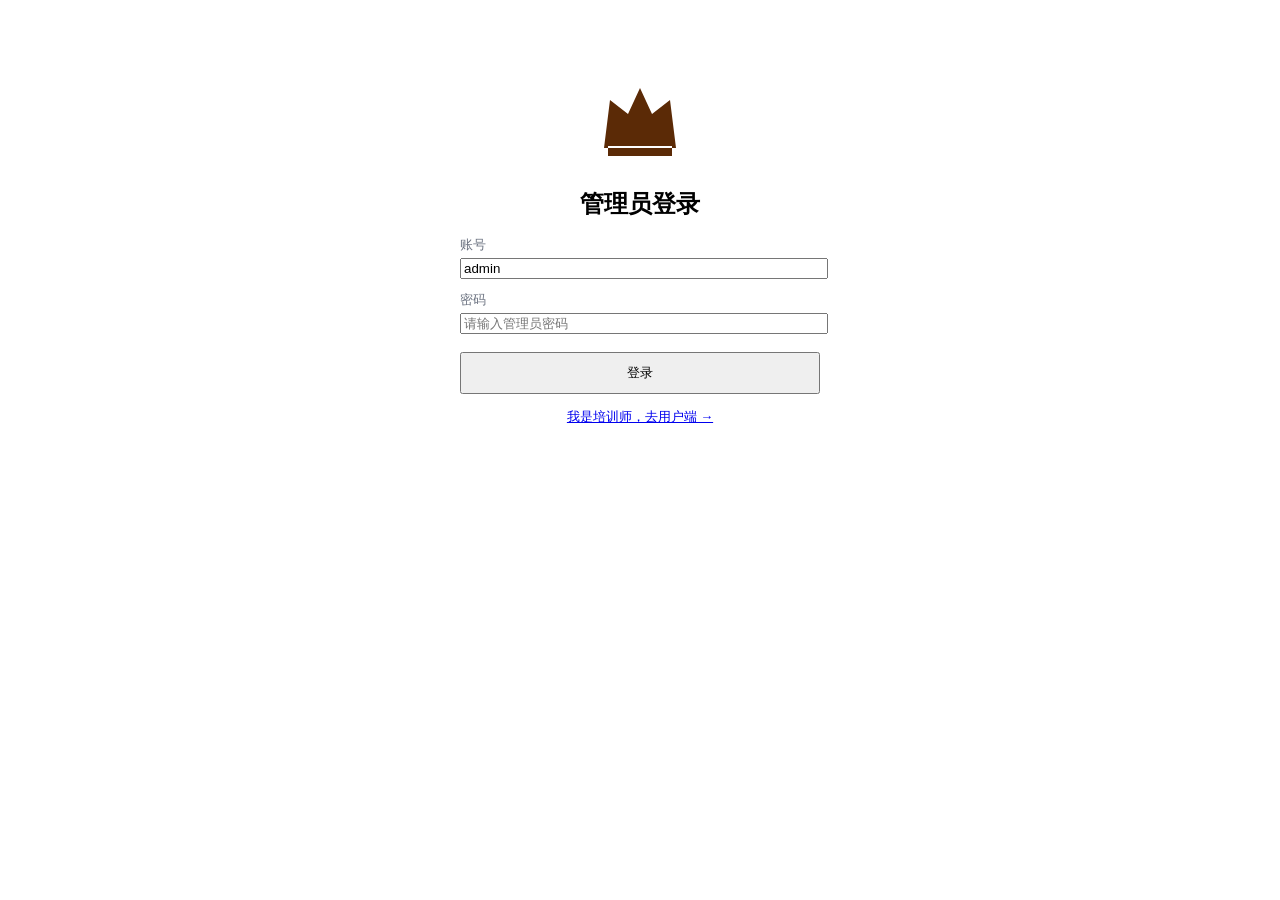
==== backend/static/login.html @ f0043792 "UI：磨砂玻璃卡片 + 紫粉橙渐变背景 + 登录页居中皇冠 LOGO" ====
<!DOCTYPE html>
<html lang="zh-CN">
<head>
<meta charset="UTF-8">
<meta name="viewport" content="width=device-width, initial-scale=1.0">
<title>管理员登录 · 培训师系统</title>
<link rel="stylesheet" href="/style.css">
<style>
.login-box { max-width: 360px; margin: 8vh auto; }
.login-box h2 { margin-bottom: 16px; text-align: center; }
.login-box label { display: block; margin-bottom: 12px; font-size: 13px; color: #6b7280; }
.login-box input { width: 100%; margin-top: 4px; }
.login-box .btn { width: 100%; padding: 10px; margin-top: 6px; }
.portal-link { text-align: center; margin-top: 14px; font-size: 13px; }
.login-logo { display: flex; justify-content: center; margin-bottom: 12px; }
.login-logo svg { width: 96px; height: 96px; }
</style>
</head>
<body>
<div class="card login-box">
  <div class="login-logo"><svg viewBox="0 0 24 24" fill="#5b2a06" aria-hidden="true"><path d="M3 19 L4.5 7 L9 10.5 L12 4 L15 10.5 L19.5 7 L21 19 Z M4 21 L20 21 L20 18.5 L4 18.5 Z"/></svg></div>
  <h2>管理员登录</h2>
  <label>账号 <input id="login-username" type="text" value="admin" autocomplete="username"></label>
  <label>密码 <input id="login-password" type="password" autocomplete="current-password" placeholder="请输入管理员密码"></label>
  <button id="login-submit" class="btn primary">登录</button>
  <div class="portal-link"><a href="/portal">我是培训师，去用户端 →</a></div>
</div>
<div id="toast" class="hidden"></div>
<script>
const $ = (s) => document.querySelector(s);
function toast(msg, isError = false) {
  const el = $('#toast');
  el.textContent = msg;
  el.className = isError ? 'error' : '';
  setTimeout(() => el.classList.add('hidden'), 3000);
}
async function doLogin() {
  try {
    const resp = await fetch('/api/login', {
      method: 'POST',
      headers: { 'Content-Type': 'application/json' },
      body: JSON.stringify({ username: $('#login-username').value.trim(), password: $('#login-password').value }),
    });
    const data = await resp.json();
    if (!resp.ok) throw new Error(data.msg || '登录失败');
    location.href = '/';
  } catch (e) {
    toast(e.message, true);
  }
}
$('#login-submit').addEventListener('click', doLogin);
$('#login-password').addEventListener('keydown', (e) => { if (e.key === 'Enter') doLogin(); });
</script>
</body>
</html>
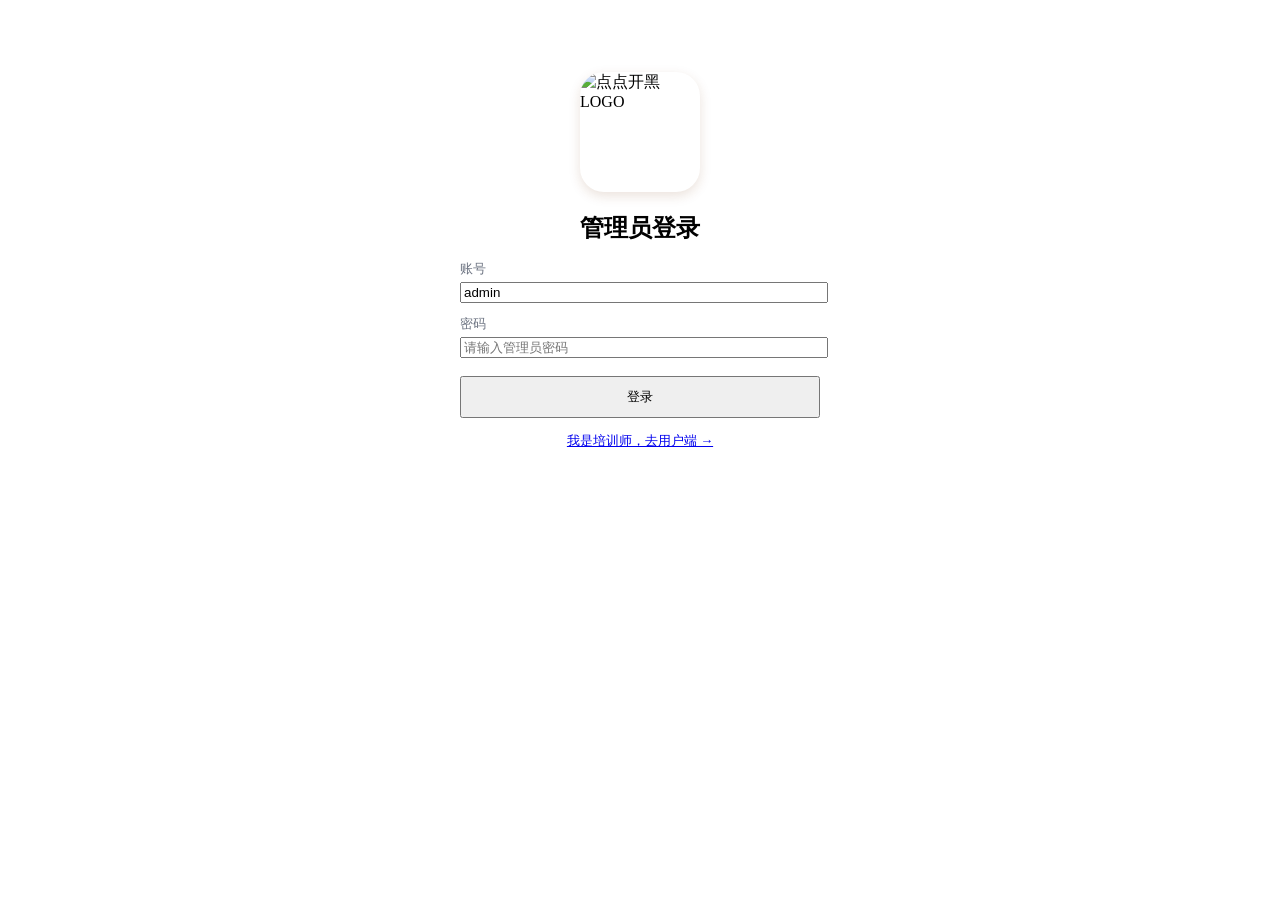
==== commit e11a3046: "原版 LOGO 居中显示 + 页脚装饰横线 + favicon（静态资源白名单补 logo.jpg）" ====
--- a/backend/static/login.html
+++ b/backend/static/login.html
@@ -4,6 +4,7 @@
 <meta charset="UTF-8">
 <meta name="viewport" content="width=device-width, initial-scale=1.0">
 <title>管理员登录 · 培训师系统</title>
+<link rel="icon" href="/logo.jpg" type="image/jpeg">
 <link rel="stylesheet" href="/style.css">
 <style>
 .login-box { max-width: 360px; margin: 8vh auto; }
@@ -13,12 +14,12 @@
 .login-box .btn { width: 100%; padding: 10px; margin-top: 6px; }
 .portal-link { text-align: center; margin-top: 14px; font-size: 13px; }
 .login-logo { display: flex; justify-content: center; margin-bottom: 12px; }
-.login-logo svg { width: 96px; height: 96px; }
+.login-logo-img { width: 120px; height: 120px; border-radius: 24px; box-shadow: 0 4px 12px rgba(122,62,18,.15); }
 </style>
 </head>
 <body>
 <div class="card login-box">
-  <div class="login-logo"><svg viewBox="0 0 24 24" fill="#5b2a06" aria-hidden="true"><path d="M3 19 L4.5 7 L9 10.5 L12 4 L15 10.5 L19.5 7 L21 19 Z M4 21 L20 21 L20 18.5 L4 18.5 Z"/></svg></div>
+  <div class="login-logo"><img src="/logo.jpg" alt="点点开黑 LOGO" class="login-logo-img"></div>
   <h2>管理员登录</h2>
   <label>账号 <input id="login-username" type="text" value="admin" autocomplete="username"></label>
   <label>密码 <input id="login-password" type="password" autocomplete="current-password" placeholder="请输入管理员密码"></label>
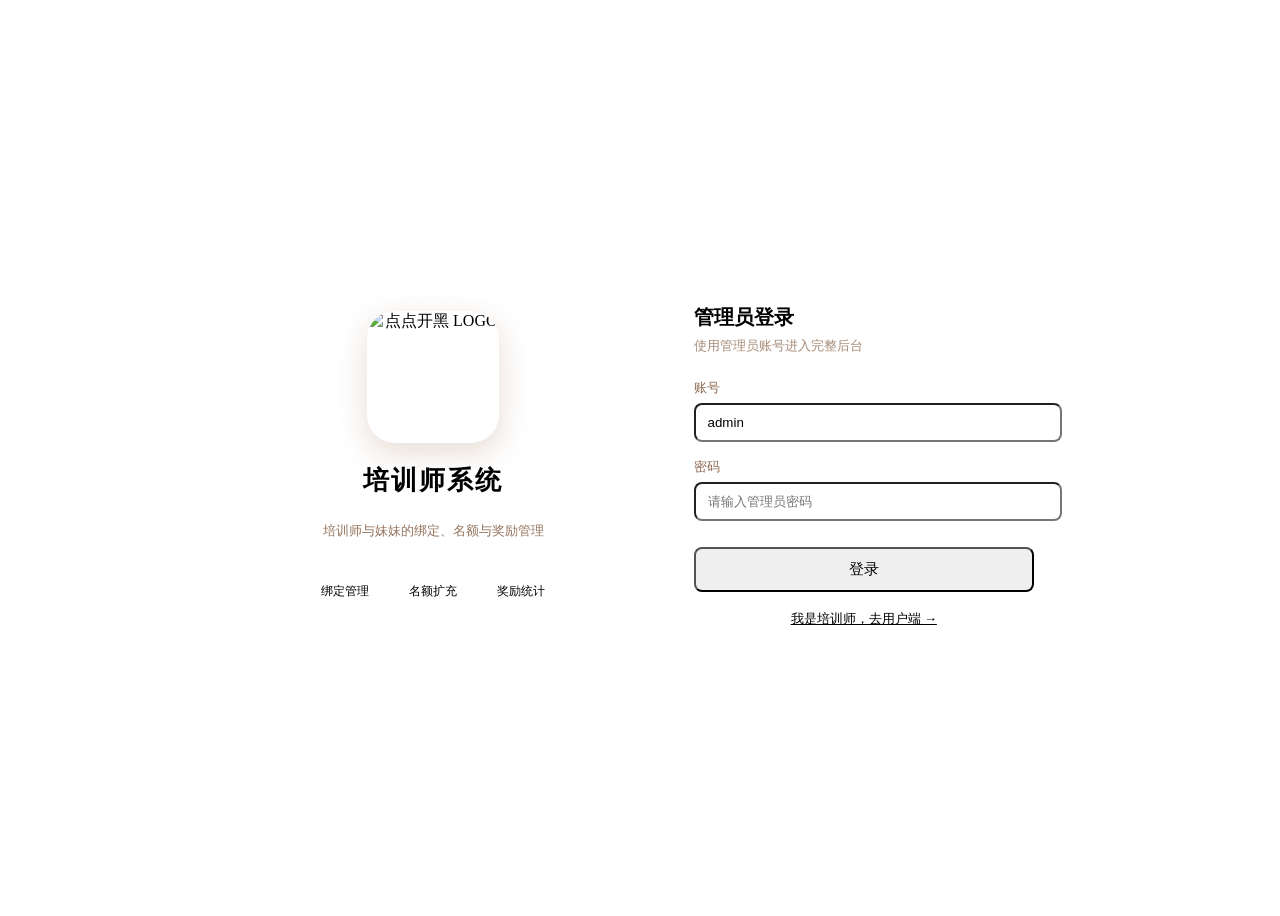
==== commit 1a2ab32e: "登录页左右分栏视觉升级 + 顶部改为磨砂白导航（去掉金黄底）" ====
--- a/backend/static/login.html
+++ b/backend/static/login.html
@@ -7,24 +7,62 @@
 <link rel="icon" href="/logo.jpg" type="image/jpeg">
 <link rel="stylesheet" href="/style.css">
 <style>
-.login-box { max-width: 360px; margin: 8vh auto; }
-.login-box h2 { margin-bottom: 16px; text-align: center; }
-.login-box label { display: block; margin-bottom: 12px; font-size: 13px; color: #6b7280; }
-.login-box input { width: 100%; margin-top: 4px; }
-.login-box .btn { width: 100%; padding: 10px; margin-top: 6px; }
-.portal-link { text-align: center; margin-top: 14px; font-size: 13px; }
-.login-logo { display: flex; justify-content: center; margin-bottom: 12px; }
-.login-logo-img { width: 120px; height: 120px; border-radius: 24px; box-shadow: 0 4px 12px rgba(122,62,18,.15); }
+body { display: flex; align-items: center; justify-content: center; min-height: 100vh; }
+.login-shell {
+  display: flex; width: 860px; max-width: 92vw; overflow: hidden;
+  border-radius: 22px;
+}
+.login-brand {
+  flex: 1.1; padding: 44px 36px;
+  background: linear-gradient(160deg, rgba(255,255,255,.42), rgba(255,255,255,.12));
+  display: flex; flex-direction: column; align-items: center; justify-content: center;
+  text-align: center; border-right: 1px solid rgba(255,255,255,.4);
+}
+.login-brand img { width: 132px; height: 132px; border-radius: 28px; box-shadow: 0 10px 30px rgba(122,62,18,.18); }
+.login-brand h1 { font-size: 26px; color: var(--brand-brown); margin: 20px 0 8px; letter-spacing: 2px; }
+.login-brand p { font-size: 13px; color: rgba(91,42,6,.65); line-height: 1.8; }
+.brand-points { display: flex; gap: 14px; margin-top: 22px; flex-wrap: wrap; justify-content: center; }
+.brand-points span {
+  font-size: 12px; color: var(--brand-brown-mid);
+  background: rgba(255,255,255,.5); padding: 4px 12px; border-radius: 999px;
+  border: 1px solid rgba(255,255,255,.6);
+}
+.login-form { flex: 1; padding: 44px 36px; }
+.login-form h2 { font-size: 20px; color: var(--brand-brown); margin-bottom: 6px; }
+.login-form .sub { font-size: 13px; color: rgba(91,42,6,.55); margin-bottom: 24px; }
+.login-form label { display: block; margin-bottom: 16px; font-size: 13px; color: rgba(91,42,6,.7); }
+.login-form input { width: 100%; margin-top: 6px; padding: 10px 12px; border-radius: 8px; }
+.login-form .btn { width: 100%; padding: 11px; margin-top: 10px; border-radius: 8px; font-size: 15px; }
+.portal-link { text-align: center; margin-top: 18px; font-size: 13px; }
+.portal-link a { color: var(--brand-brown-mid); }
+@media (max-width: 640px) {
+  body { align-items: flex-start; }
+  .login-shell { flex-direction: column; margin: 4vh auto; }
+  .login-brand { padding: 28px 20px; border-right: none; border-bottom: 1px solid rgba(255,255,255,.4); }
+  .login-brand img { width: 88px; height: 88px; }
+  .login-brand h1 { font-size: 22px; margin-top: 12px; }
+  .login-form { padding: 28px 24px; }
+}
 </style>
 </head>
 <body>
-<div class="card login-box">
-  <div class="login-logo"><img src="/logo.jpg" alt="点点开黑 LOGO" class="login-logo-img"></div>
-  <h2>管理员登录</h2>
-  <label>账号 <input id="login-username" type="text" value="admin" autocomplete="username"></label>
-  <label>密码 <input id="login-password" type="password" autocomplete="current-password" placeholder="请输入管理员密码"></label>
-  <button id="login-submit" class="btn primary">登录</button>
-  <div class="portal-link"><a href="/portal">我是培训师，去用户端 →</a></div>
+<div class="card login-shell">
+  <div class="login-brand">
+    <img src="/logo.jpg" alt="点点开黑 LOGO">
+    <h1>培训师系统</h1>
+    <p>培训师与妹妹的绑定、名额与奖励管理</p>
+    <div class="brand-points">
+      <span>绑定管理</span><span>名额扩充</span><span>奖励统计</span>
+    </div>
+  </div>
+  <div class="login-form">
+    <h2>管理员登录</h2>
+    <div class="sub">使用管理员账号进入完整后台</div>
+    <label>账号 <input id="login-username" type="text" value="admin" autocomplete="username"></label>
+    <label>密码 <input id="login-password" type="password" autocomplete="current-password" placeholder="请输入管理员密码"></label>
+    <button id="login-submit" class="btn primary">登录</button>
+    <div class="portal-link"><a href="/portal">我是培训师，去用户端 →</a></div>
+  </div>
 </div>
 <div id="toast" class="hidden"></div>
 <script>
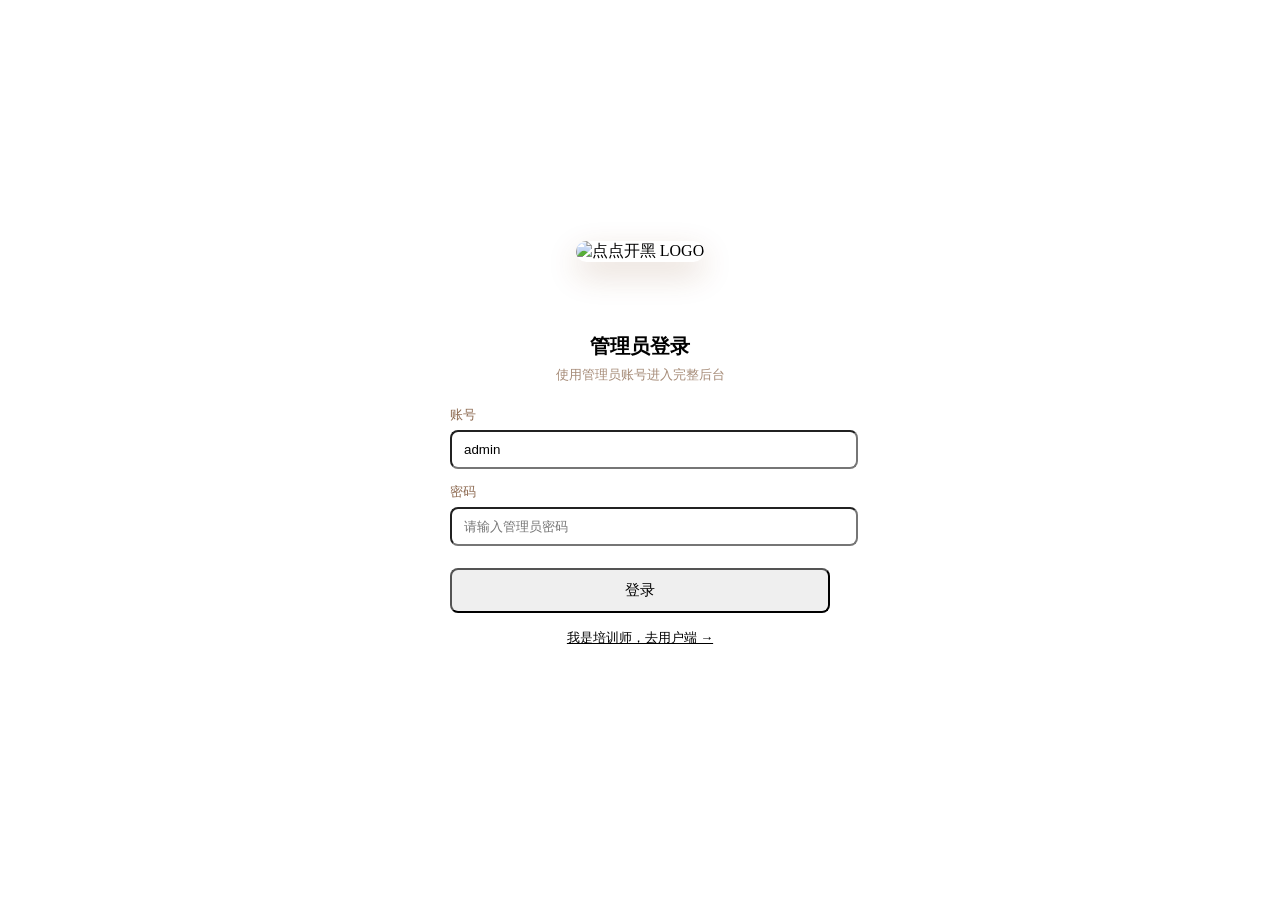
==== commit 96a421c1: "登录页改为居中竖排：顶部无导航栏，LOGO 居中 + 下方登录框" ====
--- a/backend/static/login.html
+++ b/backend/static/login.html
@@ -7,62 +7,36 @@
 <link rel="icon" href="/logo.jpg" type="image/jpeg">
 <link rel="stylesheet" href="/style.css">
 <style>
-body { display: flex; align-items: center; justify-content: center; min-height: 100vh; }
-.login-shell {
-  display: flex; width: 860px; max-width: 92vw; overflow: hidden;
-  border-radius: 22px;
+body {
+  display: flex; flex-direction: column; align-items: center; justify-content: center;
+  min-height: 100vh;
 }
-.login-brand {
-  flex: 1.1; padding: 44px 36px;
-  background: linear-gradient(160deg, rgba(255,255,255,.42), rgba(255,255,255,.12));
-  display: flex; flex-direction: column; align-items: center; justify-content: center;
-  text-align: center; border-right: 1px solid rgba(255,255,255,.4);
+.login-logo { margin-bottom: 26px; }
+.login-logo img {
+  width: 148px; height: 148px; border-radius: 32px;
+  box-shadow: 0 12px 32px rgba(122, 62, 18, .2);
 }
-.login-brand img { width: 132px; height: 132px; border-radius: 28px; box-shadow: 0 10px 30px rgba(122,62,18,.18); }
-.login-brand h1 { font-size: 26px; color: var(--brand-brown); margin: 20px 0 8px; letter-spacing: 2px; }
-.login-brand p { font-size: 13px; color: rgba(91,42,6,.65); line-height: 1.8; }
-.brand-points { display: flex; gap: 14px; margin-top: 22px; flex-wrap: wrap; justify-content: center; }
-.brand-points span {
-  font-size: 12px; color: var(--brand-brown-mid);
-  background: rgba(255,255,255,.5); padding: 4px 12px; border-radius: 999px;
-  border: 1px solid rgba(255,255,255,.6);
+.login-card {
+  width: 380px; max-width: 92vw; padding: 28px 30px;
 }
-.login-form { flex: 1; padding: 44px 36px; }
-.login-form h2 { font-size: 20px; color: var(--brand-brown); margin-bottom: 6px; }
-.login-form .sub { font-size: 13px; color: rgba(91,42,6,.55); margin-bottom: 24px; }
-.login-form label { display: block; margin-bottom: 16px; font-size: 13px; color: rgba(91,42,6,.7); }
-.login-form input { width: 100%; margin-top: 6px; padding: 10px 12px; border-radius: 8px; }
-.login-form .btn { width: 100%; padding: 11px; margin-top: 10px; border-radius: 8px; font-size: 15px; }
-.portal-link { text-align: center; margin-top: 18px; font-size: 13px; }
+.login-card h2 { font-size: 20px; color: var(--brand-brown); text-align: center; margin-bottom: 6px; }
+.login-card .sub { font-size: 13px; color: rgba(91,42,6,.55); text-align: center; margin-bottom: 22px; }
+.login-card label { display: block; margin-bottom: 14px; font-size: 13px; color: rgba(91,42,6,.7); }
+.login-card input { width: 100%; margin-top: 6px; padding: 10px 12px; border-radius: 8px; }
+.login-card .btn { width: 100%; padding: 11px; margin-top: 8px; border-radius: 8px; font-size: 15px; }
+.portal-link { text-align: center; margin-top: 16px; font-size: 13px; }
 .portal-link a { color: var(--brand-brown-mid); }
-@media (max-width: 640px) {
-  body { align-items: flex-start; }
-  .login-shell { flex-direction: column; margin: 4vh auto; }
-  .login-brand { padding: 28px 20px; border-right: none; border-bottom: 1px solid rgba(255,255,255,.4); }
-  .login-brand img { width: 88px; height: 88px; }
-  .login-brand h1 { font-size: 22px; margin-top: 12px; }
-  .login-form { padding: 28px 24px; }
-}
 </style>
 </head>
 <body>
-<div class="card login-shell">
-  <div class="login-brand">
-    <img src="/logo.jpg" alt="点点开黑 LOGO">
-    <h1>培训师系统</h1>
-    <p>培训师与妹妹的绑定、名额与奖励管理</p>
-    <div class="brand-points">
-      <span>绑定管理</span><span>名额扩充</span><span>奖励统计</span>
-    </div>
-  </div>
-  <div class="login-form">
-    <h2>管理员登录</h2>
-    <div class="sub">使用管理员账号进入完整后台</div>
-    <label>账号 <input id="login-username" type="text" value="admin" autocomplete="username"></label>
-    <label>密码 <input id="login-password" type="password" autocomplete="current-password" placeholder="请输入管理员密码"></label>
-    <button id="login-submit" class="btn primary">登录</button>
-    <div class="portal-link"><a href="/portal">我是培训师，去用户端 →</a></div>
-  </div>
+<div class="login-logo"><img src="/logo.jpg" alt="点点开黑 LOGO"></div>
+<div class="card login-card">
+  <h2>管理员登录</h2>
+  <div class="sub">使用管理员账号进入完整后台</div>
+  <label>账号 <input id="login-username" type="text" value="admin" autocomplete="username"></label>
+  <label>密码 <input id="login-password" type="password" autocomplete="current-password" placeholder="请输入管理员密码"></label>
+  <button id="login-submit" class="btn primary">登录</button>
+  <div class="portal-link"><a href="/portal">我是培训师，去用户端 →</a></div>
 </div>
 <div id="toast" class="hidden"></div>
 <script>
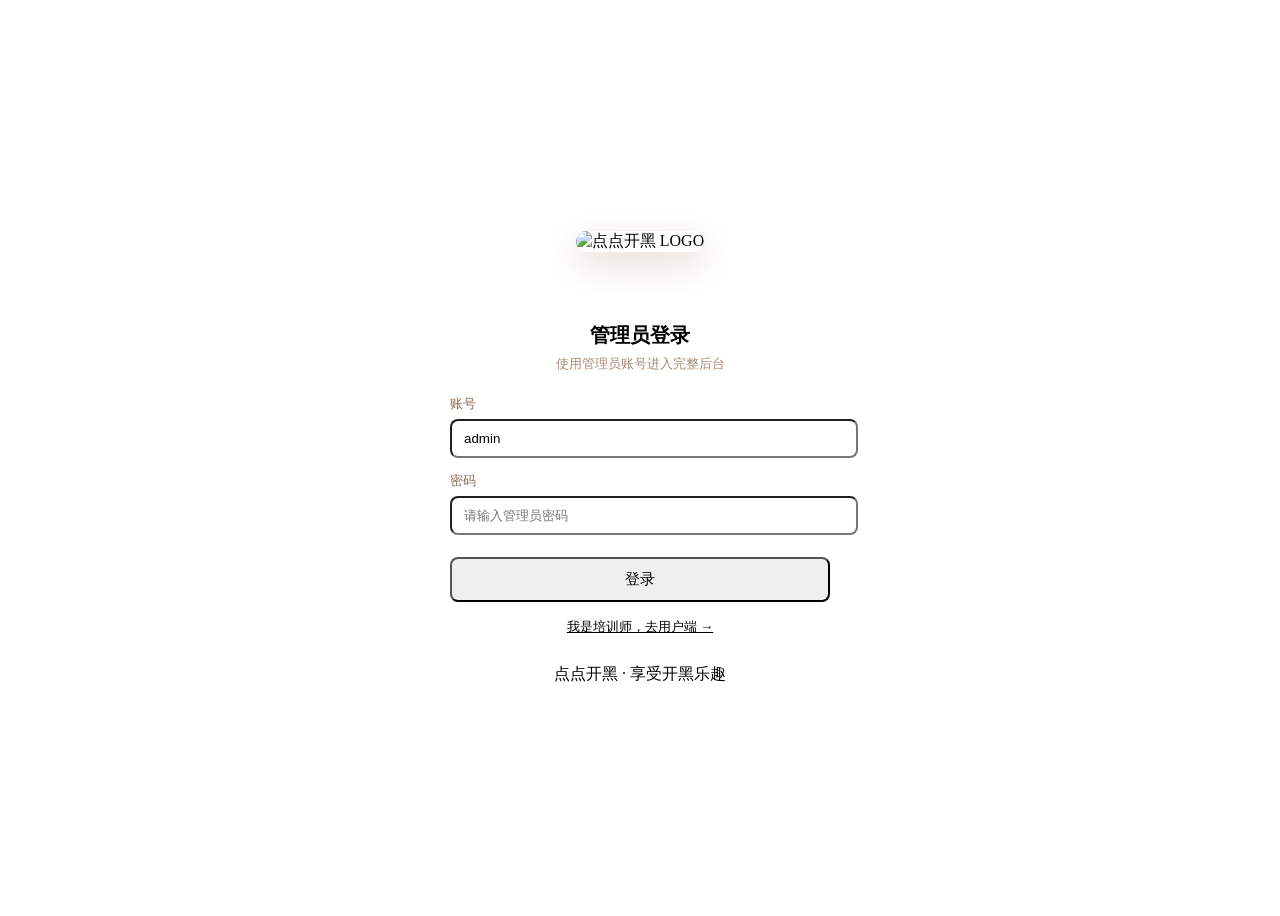
==== commit fbd6380b: "说明/箭头放大醒目、内容区收窄至1200px、页脚文案与横线美化并同步登录页" ====
--- a/backend/static/login.html
+++ b/backend/static/login.html
@@ -6,6 +6,7 @@
 <title>管理员登录 · 培训师系统</title>
 <link rel="icon" href="/logo.jpg" type="image/jpeg">
 <link rel="stylesheet" href="/style.css">
+<link rel="stylesheet" href="/brand.css">
 <style>
 body {
   display: flex; flex-direction: column; align-items: center; justify-content: center;
@@ -29,6 +30,7 @@
 </style>
 </head>
 <body>
+<div class="bg-decor"><i class="d1"></i><i class="d2"></i><i class="d3"></i><i class="d4"></i><i class="d5"></i></div>
 <div class="login-logo"><img src="/logo.jpg" alt="点点开黑 LOGO"></div>
 <div class="card login-card">
   <h2>管理员登录</h2>
@@ -38,6 +40,10 @@
   <button id="login-submit" class="btn primary">登录</button>
   <div class="portal-link"><a href="/portal">我是培训师，去用户端 →</a></div>
 </div>
+<footer class="app-footer">
+  <div class="footer-lines"><span></span><span></span><span></span></div>
+  <div class="footer-text">点点开黑 · 享受开黑乐趣</div>
+</footer>
 <div id="toast" class="hidden"></div>
 <script>
 const $ = (s) => document.querySelector(s);
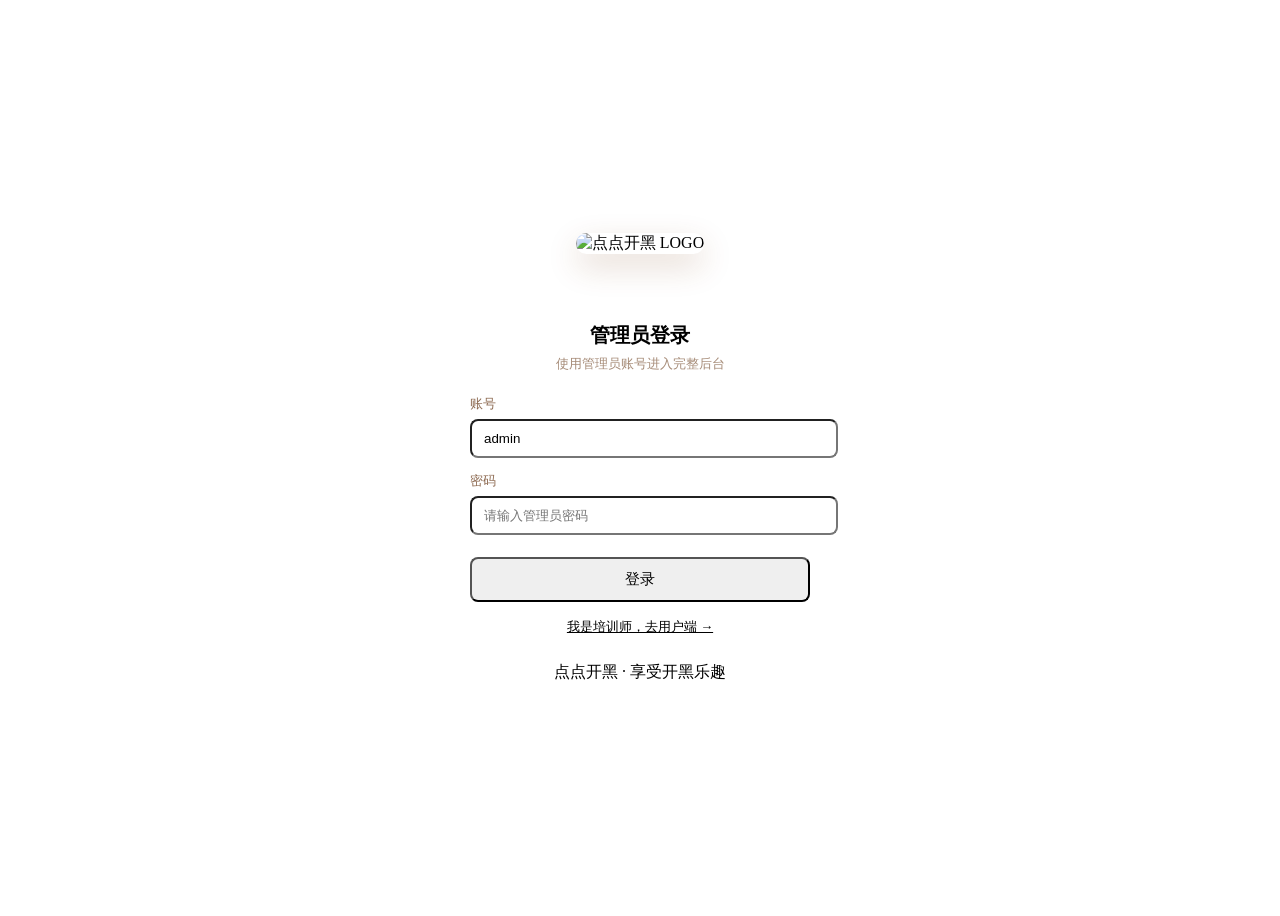
==== commit 5ac3b9f1: "登录磨砂卡片收窄（管理员340px/用户端360px）" ====
--- a/backend/static/login.html
+++ b/backend/static/login.html
@@ -18,7 +18,7 @@
   box-shadow: 0 12px 32px rgba(122, 62, 18, .2);
 }
 .login-card {
-  width: 380px; max-width: 92vw; padding: 28px 30px;
+  width: 340px; max-width: 92vw; padding: 26px 26px;
 }
 .login-card h2 { font-size: 20px; color: var(--brand-brown); text-align: center; margin-bottom: 6px; }
 .login-card .sub { font-size: 13px; color: rgba(91,42,6,.55); text-align: center; margin-bottom: 22px; }
